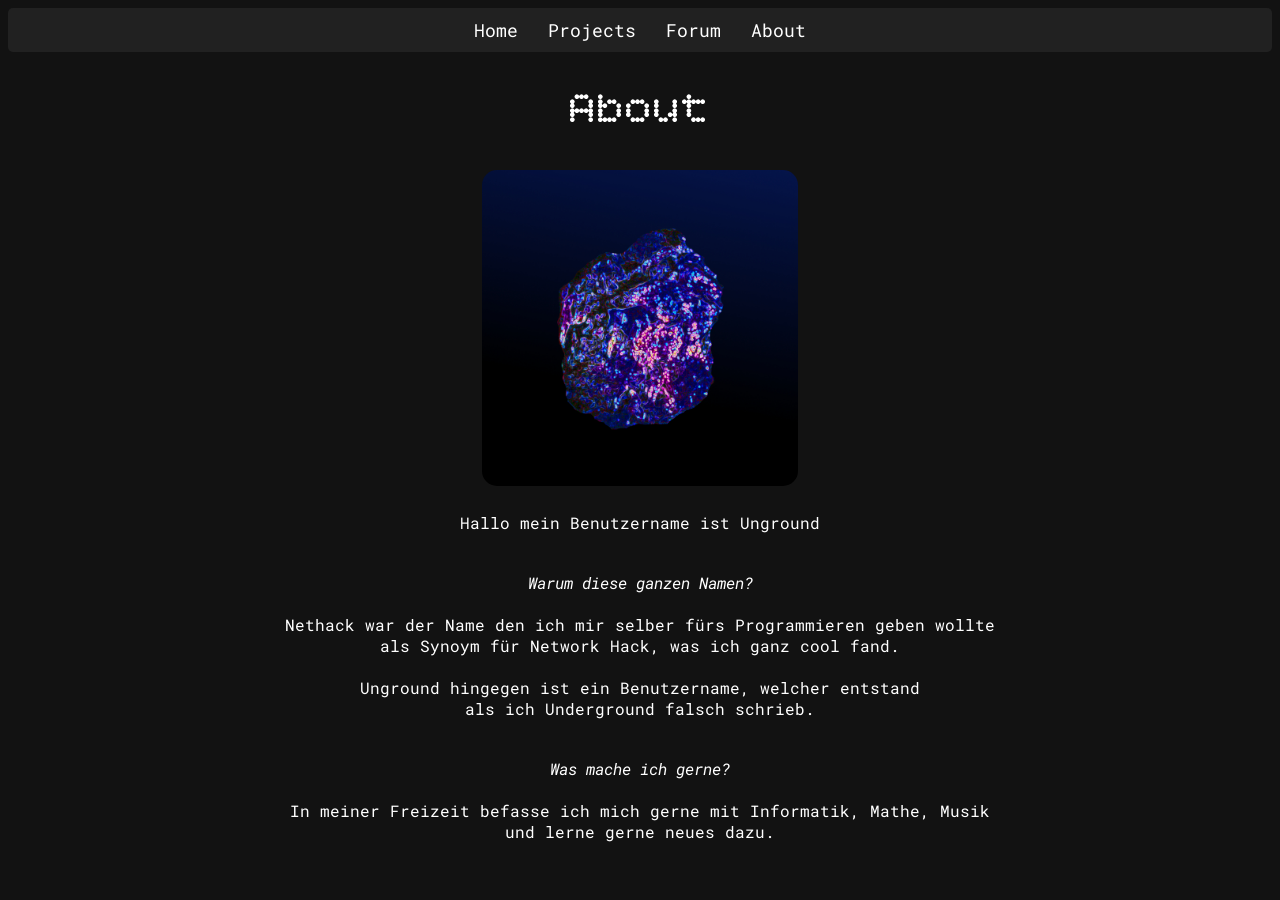
==== about.html @ 5856e308 "Main Commit Transfer von Google Firebase zu Github Pages" ====
<!DOCTYPE html>
<html lang="de">
  <head>
    <meta charset="utf-8">
    <meta name="viewport" content="width=device-width, initial-scale=1.0">

    <title>About - Nethack</title>

    <link rel="stylesheet" type="text/css" href="css/normal_style.css">
    <link rel="stylesheet" type="text/css" href="css/about_styles.css">

    <link href="https://fonts.googleapis.com/css2?family=Bitcount+Grid+Single:wght@100..900&family=Roboto+Mono:ital,wght@0,100..700;1,100..700&display=swap" rel="stylesheet">
  </head>
  <body>
    <nav>
      <ul>
        <li><a href="index.html">Home</a></li>
        <li><a href="projects.html">Projects</a></li>
        <li><a href="404.html">Forum</a></li>
        <li><a href="about.html">About</a></li>
      </ul>
    </nav>

    <h1>About</h1>

    <div class="about-me">
      <img src="images/Profil.jpg" alt="Das ist mein Profilbild">
      <p>Hallo mein Benutzername ist Unground</p>
      <br>
      <p class="outline">Warum diese ganzen Namen?</p>
      <p>Nethack war der Name den ich mir selber fürs Programmieren geben wollte<br> als Synoym für Network Hack, was ich ganz cool fand.</p>
      <p>Unground hingegen ist ein Benutzername, welcher entstand<br> als ich Underground falsch schrieb.</p>
      <br>
      <p class="outline">Was mache ich gerne?</p>
      <p>In meiner Freizeit befasse ich mich gerne mit Informatik, Mathe, Musik<br> und lerne gerne neues dazu.</p>
    </div>
  </body>
</html>
---- css/normal_style.css ----
body {
  background-color: #121212;
}

nav {
  background-color: #212121;
  padding: 10px 0;
  border-radius: 5px;
}

nav ul {
  list-style-type: none;
  margin: 0;
  padding: 0;
  display: flex;
  justify-content: center;
}

nav ul li {
  margin: 0 15px;
}

nav ul li a {
  color: white;
  text-decoration: none;

  font-family: "Roboto Mono";
  font-size: 18px;
  transition: color 0.2s;
}

nav ul li a:hover {
  color: #909090;
}

h1 {
  color: white;

  font-family: "Bitcount Grid Single", system-ui;
  font-weight: 400;
  font-style: normal;
  font-size: 46px;
  text-align: center;
}
---- css/about_styles.css ----
.about-me {
  display: flex;
  flex-direction: column;
  justify-content: center;
  align-items: center;
}

.about-me img {
  border-radius: 15px;
  max-width: 25%;
  object-fit: contain;
  object-position: center;
  margin-bottom: 10px;
}

.about-me p {
  color: white;
  margin-bottom: 5px;
  font-family: "Roboto Mono";
  font-size: 16px;
  text-align: center;
}

.about-me .outline {
  font-style: oblique;
}
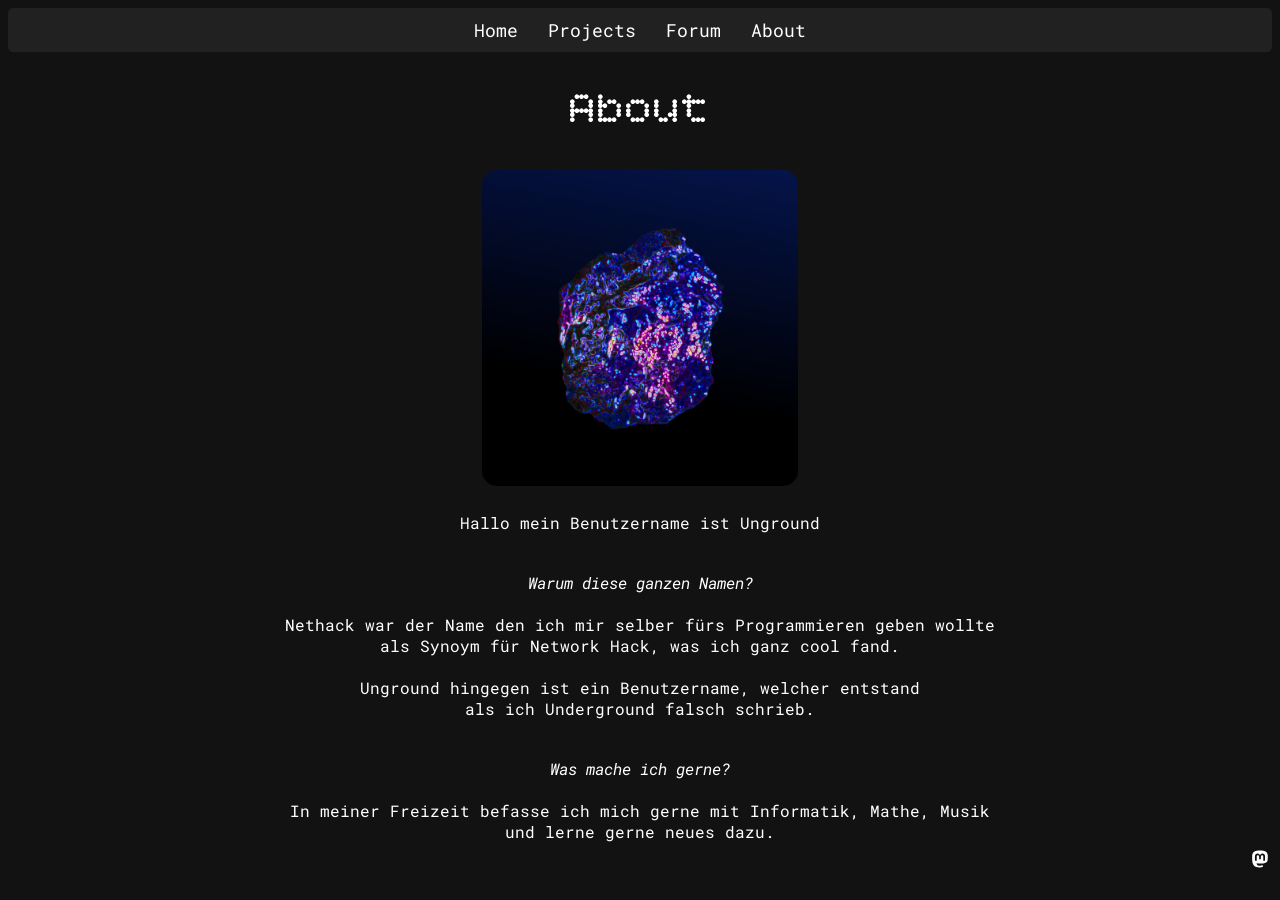
==== commit 56dc0354: "Mastodon Verlinkung" ====
--- a/about.html
+++ b/about.html
@@ -34,5 +34,8 @@
       <p class="outline">Was mache ich gerne?</p>
       <p>In meiner Freizeit befasse ich mich gerne mit Informatik, Mathe, Musik<br> und lerne gerne neues dazu.</p>
     </div>
+    <a rel="me" href="https://ieji.de/@Unground" style="display: flex; float: right;">
+      <img src="images/mastodon.svg" alt="Mastodon icon" width="24" height="24">
+    </a>
   </body>
 </html>
